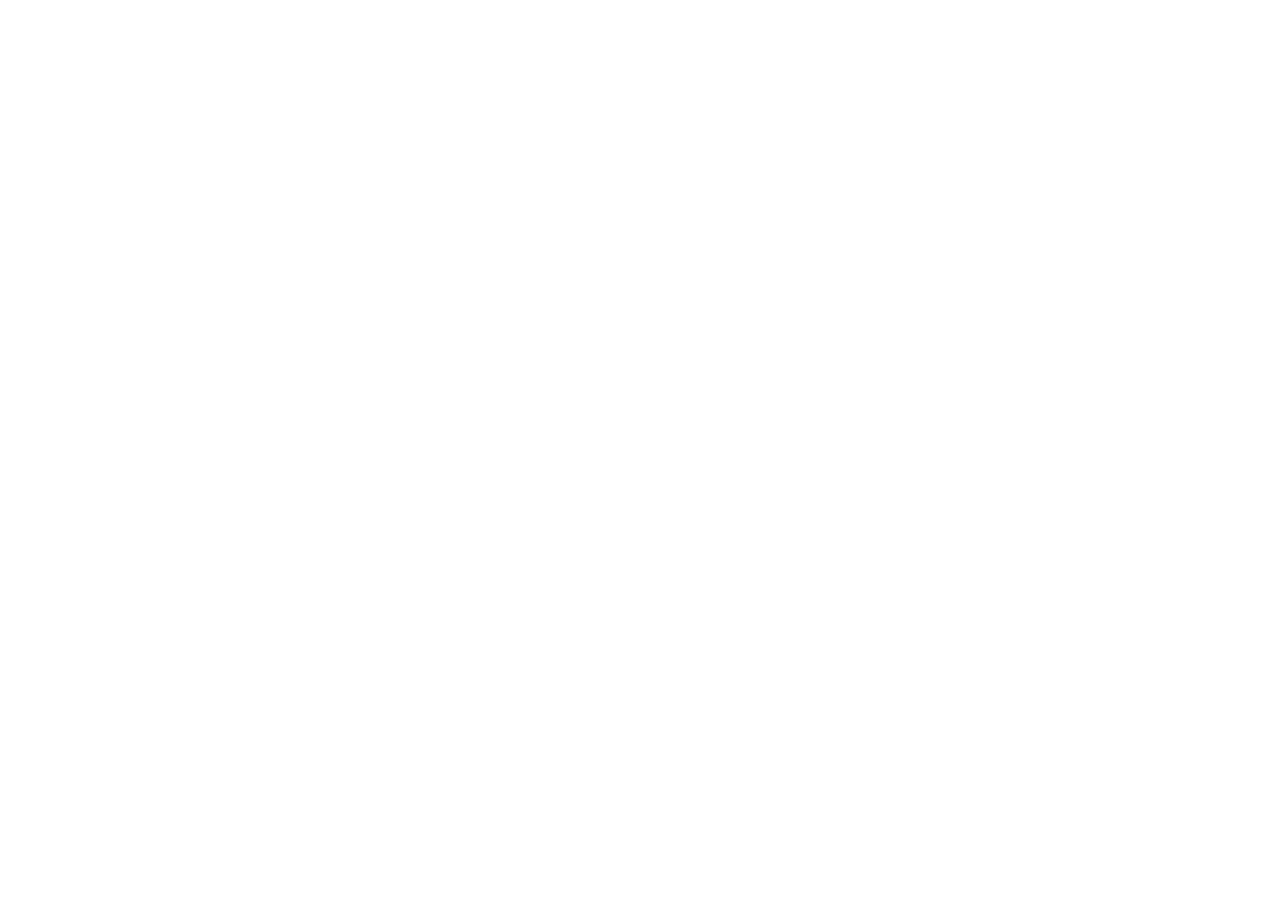
==== Bonus/index.html @ 5792634d "scaffolding bonus" ====
<!DOCTYPE html>
<html lang="en">
<head>
    <meta charset="UTF-8">
    <meta http-equiv="X-UA-Compatible" content="IE=edge">
    <meta name="viewport" content="width=device-width, initial-scale=1.0">
    <title>12 Bool</title>
    <link rel="stylesheet" href="css/12bool.css">
    <link rel="stylesheet" href="css/style.css">
</head>
<body>
    
    


</body>
</html>
---- Bonus/css/12bool.css ----
/* RESET */
*{
    margin: 0;
    padding: 0;
    box-sizing: border-box;
}

.container{
    max-width: 1170px;
    margin: 0 auto;
}

.container-fluid{
    width: 100%;
}

.row{
    display: flex;
    flex-direction: row;
    flex-wrap: wrap;
}

[class*="col-"] {
    flex-grow: 0;
    flex-shrink: 0;
    flex-basis: auto;
}

/* GENERICAL COL */
.col{
    flex-grow: 1;
    flex-shrink: 0;
    flex-basis: auto;
}

/* COL XS */
.col-xs-1{
    flex-basis: calc((100% / 12) * 1);
    max-width: calc((100% / 12) * 1);
}

.col-xs-2{
    flex-basis: calc((100% / 12) * 2);
    max-width: calc((100% / 12) * 2);
}

.col-xs-3{
    flex-basis: calc((100% / 12) * 3);
    max-width: calc((100% / 12) * 3);
}

.col-xs-4{
    flex-basis: calc((100% / 12) * 4);
    max-width: calc((100% / 12) * 4);
}

.col-xs-5{
    flex-basis: calc((100% / 12) * 5);
    max-width: calc((100% / 12) * 5);
}

.col-xs-6{
    flex-basis: calc((100% / 12) * 6);
    max-width: calc((100% / 12) * 6);
}

.col-xs-7{
    flex-basis: calc((100% / 12) * 7);
    max-width: calc((100% / 12) * 7);
}

.col-xs-8{
    flex-basis: calc((100% / 12) * 8);
    max-width: calc((100% / 12) * 8);
}

.col-xs-9{
    flex-basis: calc((100% / 12) * 9);
    max-width: calc((100% / 12) * 9);
}

.col-xs-10{
    flex-basis: calc((100% / 12) * 10);
    max-width: calc((100% / 12) * 10);
}

.col-xs-11{
    flex-basis: calc((100% / 12) * 11);
    max-width: calc((100% / 12) * 11);
}

.col-xs-12{
    flex-basis: calc((100% / 12) * 12);
    max-width: calc((100% / 12) * 12);
}

/* OFFSET  XS*/
.col-xs-offset-1{
    margin-left: calc((100% / 12) * 1);
}

.col-xs-offset-2{
    margin-left: calc((100% / 12) * 2);
}

.col-xs-offset-3{
    margin-left: calc((100% / 12) * 3);
}

.col-xs-offset-4{
    margin-left: calc((100% / 12) * 4);
}

.col-xs-offset-5{
    margin-left: calc((100% / 12) * 5);
}

.col-xs-offset-6{
    margin-left: calc((100% / 12) * 6);
}

.col-xs-offset-7{
    margin-left: calc((100% / 12) * 7);
}

.col-xs-offset-8{
    margin-left: calc((100% / 12) * 8);
}

.col-xs-offset-9{
    margin-left: calc((100% / 12) * 9);
}

.col-xs-offset-10{
    margin-left: calc((100% / 12) * 10);
}

.col-xs-offset-11{
    margin-left: calc((100% / 12) * 11);
}

/* COL SM */
@media all and (min-width:576px) {

    .col-sm-1{
        flex-basis: calc((100% / 12) * 1);
        max-width: calc((100% / 12) * 1);
    }

    .col-sm-2{
        flex-basis: calc((100% / 12) * 2);
        max-width: calc((100% / 12) * 2);
    }

    .col-sm-3{
        flex-basis: calc((100% / 12) * 3);
        max-width: calc((100% / 12) * 3);
    }

    .col-sm-4{
        flex-basis: calc((100% / 12) * 4);
        max-width: calc((100% / 12) * 4);
    }

    .col-sm-5{
        flex-basis: calc((100% / 12) * 5);
        max-width: calc((100% / 12) * 5);
    }

    .col-sm-6{
        flex-basis: calc((100% / 12) * 6);
        max-width: calc((100% / 12) * 6);
    }

    .col-sm-7{
        flex-basis: calc((100% / 12) * 7);
        max-width: calc((100% / 12) * 7);
    }

    .col-sm-8{
        flex-basis: calc((100% / 12) * 8);
        max-width: calc((100% / 12) * 8);
    }

    .col-sm-9{
        flex-basis: calc((100% / 12) * 9);
        max-width: calc((100% / 12) * 9);
    }

    .col-sm-10{
        flex-basis: calc((100% / 12) * 10);
        max-width: calc((100% / 12) * 10);
    }

    .col-sm-11{
        flex-basis: calc((100% / 12) * 11);
        max-width: calc((100% / 12) * 11);
    }

    .col-sm-12{
        flex-basis: calc((100% / 12) * 12);
        max-width: calc((100% / 12) * 12);
    }

    /* OFFSET  SM*/
    .col-sm-offset-0{
        margin-left: 0;
    }

    .col-sm-offset-1{
        margin-left: calc((100% / 12) * 1);
    }

    .col-sm-offset-2{
        margin-left: calc((100% / 12) * 2);
    }

    .col-sm-offset-3{
        margin-left: calc((100% / 12) * 3);
    }

    .col-sm-offset-4{
        margin-left: calc((100% / 12) * 4);
    }

    .col-sm-offset-5{
        margin-left: calc((100% / 12) * 5);
    }

    .col-sm-offset-6{
        margin-left: calc((100% / 12) * 6);
    }

    .col-sm-offset-7{
        margin-left: calc((100% / 12) * 7);
    }

    .col-sm-offset-8{
        margin-left: calc((100% / 12) * 8);
    }

    .col-sm-offset-9{
        margin-left: calc((100% / 12) * 9);
    }

    .col-sm-offset-10{
        margin-left: calc((100% / 12) * 10);
    }

    .col-sm-offset-11{
        margin-left: calc((100% / 12) * 11);
    }
}

/* COL MD */
@media all and (min-width:768px) {
    .col-md-1{
        flex-basis: calc((100% / 12) * 1);
        max-width: calc((100% / 12) * 1);
    }

    .col-md-2{
        flex-basis: calc((100% / 12) * 2);
        max-width: calc((100% / 12) * 2);
    }

    .col-md-3{
        flex-basis: calc((100% / 12) * 3);
        max-width: calc((100% / 12) * 3);
    }

    .col-md-4{
        flex-basis: calc((100% / 12) * 4);
        max-width: calc((100% / 12) * 4);
    }

    .col-md-5{
        flex-basis: calc((100% / 12) * 5);
        max-width: calc((100% / 12) * 5);
    }

    .col-md-6{
        flex-basis: calc((100% / 12) * 6);
        max-width: calc((100% / 12) * 6);
    }

    .col-md-7{
        flex-basis: calc((100% / 12) * 7);
        max-width: calc((100% / 12) * 7);
    }

    .col-md-8{
        flex-basis: calc((100% / 12) * 8);
        max-width: calc((100% / 12) * 8);
    }

    .col-md-9{
        flex-basis: calc((100% / 12) * 9);
        max-width: calc((100% / 12) * 9);
    }

    .col-md-10{
        flex-basis: calc((100% / 12) * 10);
        max-width: calc((100% / 12) * 10);
    }

    .col-md-11{
        flex-basis: calc((100% / 12) * 11);
        max-width: calc((100% / 12) * 11);
    }

    .col-md-12{
        flex-basis: calc((100% / 12) * 12);
        max-width: calc((100% / 12) * 12);
    }

    /* OFFSET MD */ 
    .col-md-offset-0{
        margin-left: 0;
    }

    .col-md-offset-1{
        margin-left: calc((100% / 12) * 1);
    }

    .col-md-offset-2{
        margin-left: calc((100% / 12) * 2);
    }

    .col-md-offset-3{
        margin-left: calc((100% / 12) * 3);
    }

    .col-md-offset-4{
        margin-left: calc((100% / 12) * 4);
    }

    .col-md-offset-5{
        margin-left: calc((100% / 12) * 5);
    }

    .col-md-offset-6{
        margin-left: calc((100% / 12) * 6);
    }

    .col-md-offset-7{
        margin-left: calc((100% / 12) * 7);
    }

    .col-md-offset-8{
        margin-left: calc((100% / 12) * 8);
    }

    .col-md-offset-9{
        margin-left: calc((100% / 12) * 9);
    }

    .col-md-offset-10{
        margin-left: calc((100% / 12) * 10);
    }

    .col-md-offset-11{
        margin-left: calc((100% / 12) * 11);
    }
}

/* COL LG */
@media all and (min-width:992px) {
    .col-lg-1{
        flex-basis: calc((100% / 12) * 1);
        max-width: calc((100% / 12) * 1);
    }

    .col-lg-2{
        flex-basis: calc((100% / 12) * 2);
        max-width: calc((100% / 12) * 2);
    }

    .col-lg-3{
        flex-basis: calc((100% / 12) * 3);
        max-width: calc((100% / 12) * 3);
    }

    .col-lg-4{
        flex-basis: calc((100% / 12) * 4);
        max-width: calc((100% / 12) * 4);
    }

    .col-lg-5{
        flex-basis: calc((100% / 12) * 5);
        max-width: calc((100% / 12) * 5);
    }

    .col-lg-6{
        flex-basis: calc((100% / 12) * 6);
        max-width: calc((100% / 12) * 6);
    }

    .col-lg-7{
        flex-basis: calc((100% / 12) * 7);
        max-width: calc((100% / 12) * 7);
    }

    .col-lg-8{
        flex-basis: calc((100% / 12) * 8);
        max-width: calc((100% / 12) * 8);
    }

    .col-lg-9{
        flex-basis: calc((100% / 12) * 9);
        max-width: calc((100% / 12) * 9);
    }

    .col-lg-10{
        flex-basis: calc((100% / 12) * 10);
        max-width: calc((100% / 12) * 10);
    }

    .col-lg-11{
        flex-basis: calc((100% / 12) * 11);
        max-width: calc((100% / 12) * 11);
    }

    .col-lg-12{
        flex-basis: calc((100% / 12) * 12);
        max-width: calc((100% / 12) * 12);
    }

    /* OFFSET LG */
    .col-lg-offset-0{
        margin-left: 0;
    }

    .col-lg-offset-1{
        margin-left: calc((100% / 12) * 1);
    }

    .col-lg-offset-2{
        margin-left: calc((100% / 12) * 2);
    }

    .col-lg-offset-3{
        margin-left: calc((100% / 12) * 3);
    }

    .col-lg-offset-4{
        margin-left: calc((100% / 12) * 4);
    }

    .col-lg-offset-5{
        margin-left: calc((100% / 12) * 5);
    }

    .col-lg-offset-6{
        margin-left: calc((100% / 12) * 6);
    }

    .col-lg-offset-7{
        margin-left: calc((100% / 12) * 7);
    }

    .col-lg-offset-8{
        margin-left: calc((100% / 12) * 8);
    }

    .col-lg-offset-9{
        margin-left: calc((100% / 12) * 9);
    }

    .col-lg-offset-10{
        margin-left: calc((100% / 12) * 10);
    }

    .col-lg-offset-11{
        margin-left: calc((100% / 12) * 11);
    }
}
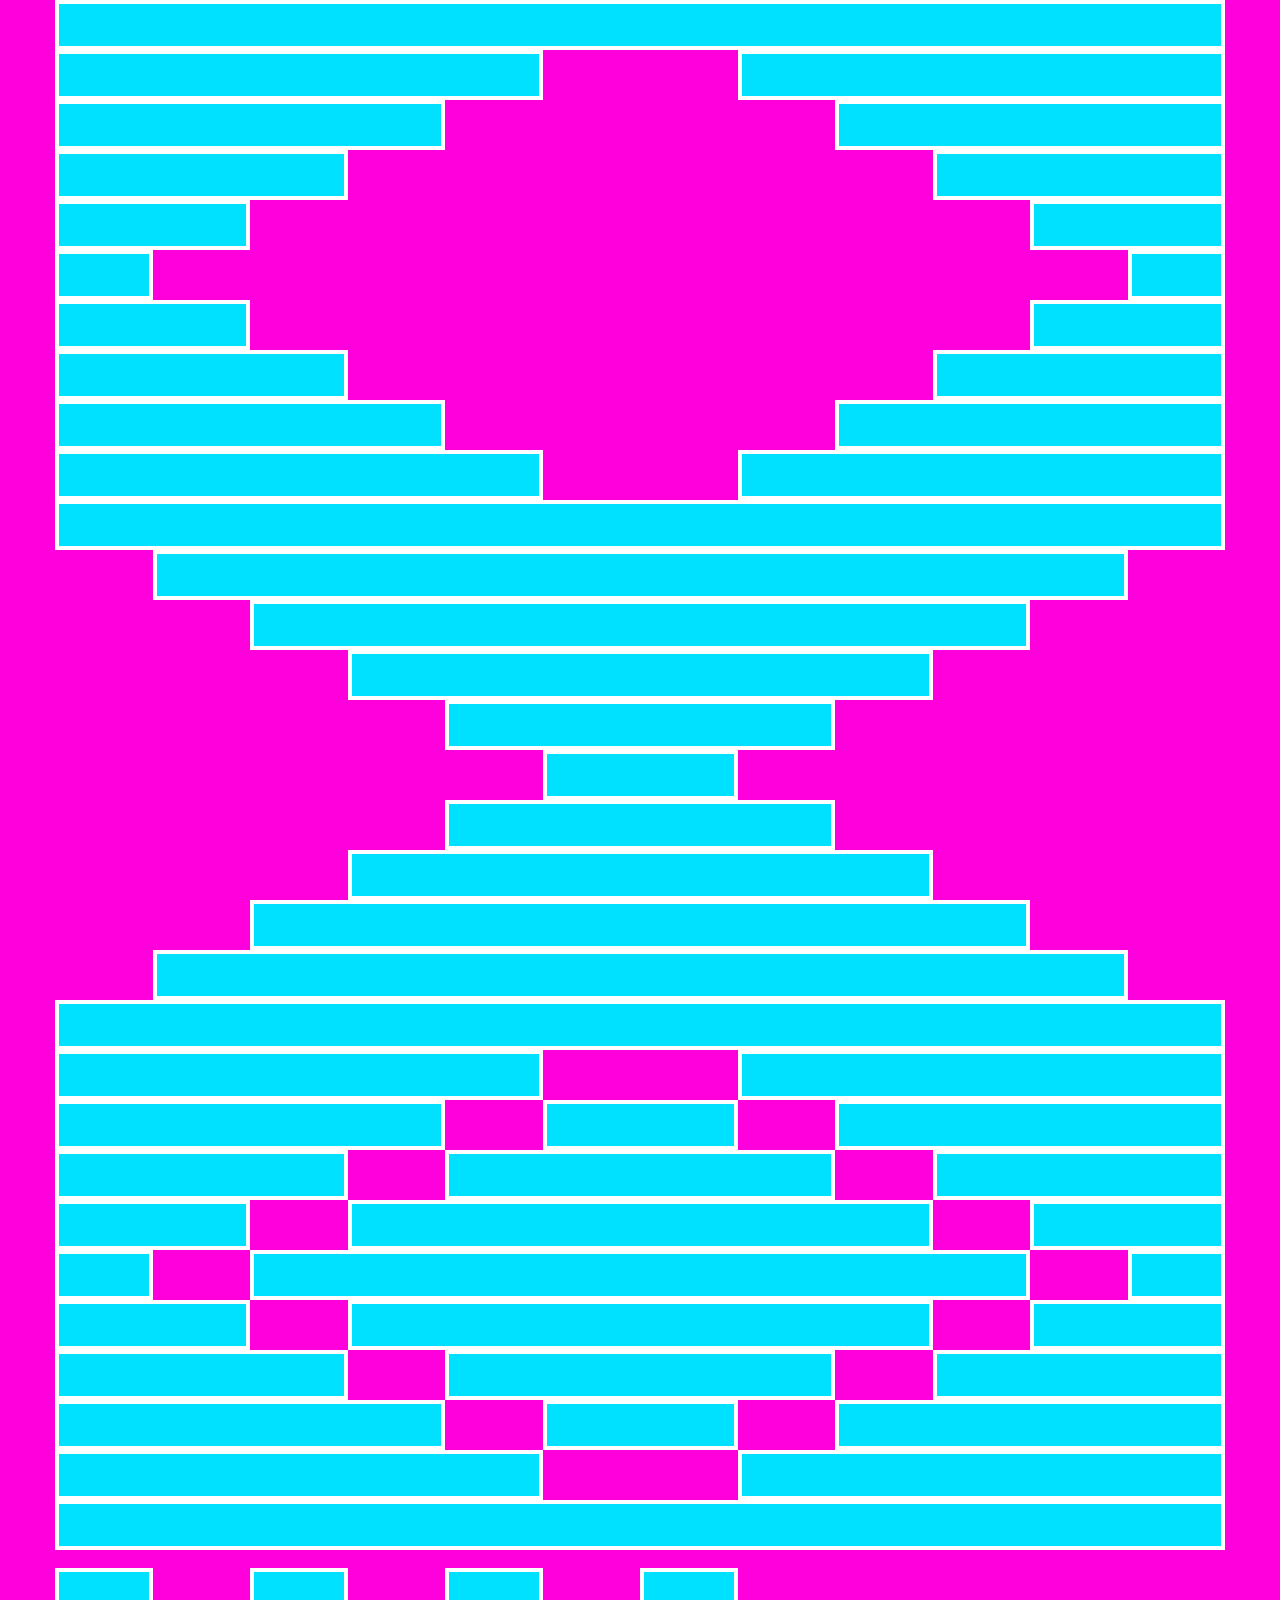
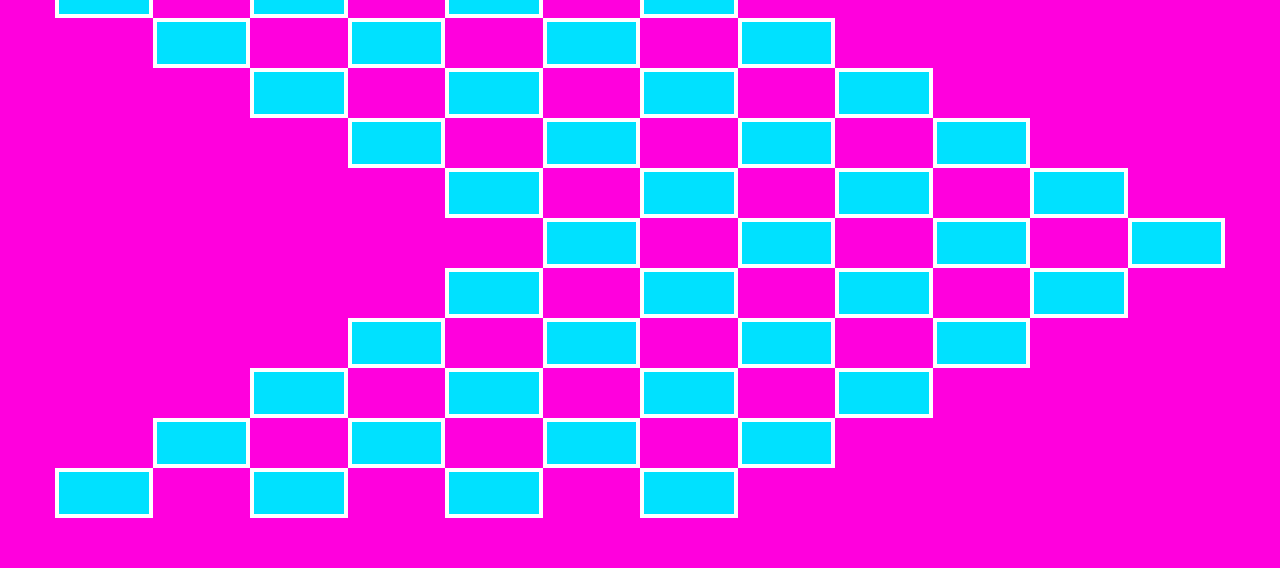
==== commit acae22bf: "aggiunta qualche cosa un pò a caso...." ====
--- a/Bonus/index.html
+++ b/Bonus/index.html
@@ -9,9 +9,396 @@
     <link rel="stylesheet" href="css/style.css">
 </head>
 <body>
-    
-    
+    <!-- CONTAINER -->
+    <div class="container">
+        <div class="row">
+            <div class="col-xs-12">
+                <div class="box"></div>
+            </div>
+        </div>
+        <div class="row">
+            <div class="col-xs-5">
+                <div class="box"></div>
+            </div>
+            <div class="col-xs-5 col-xs-offset-2">
+                <div class="box"></div>
+            </div>
+        </div>
+        <div class="row">
+            <div class="col-xs-4">
+                <div class="box"></div>
+            </div>
+            <div class="col-xs-4 col-xs-offset-4">
+                <div class="box"></div>
+            </div>
+        </div>
+        <div class="row">
+            <div class="col-xs-3">
+                <div class="box"></div>
+            </div>
+            <div class="col-xs-3 col-xs-offset-6">
+                <div class="box"></div>
+            </div>
+        </div>
+        <div class="row">
+            <div class="col-xs-2">
+                <div class="box"></div>
+            </div>
+            <div class="col-xs-2 col-xs-offset-8">
+                <div class="box"></div>
+            </div>
+        </div>
+        <div class="row">
+            <div class="col-xs-1">
+                <div class="box"></div>
+            </div>
+            <div class="col-xs-1 col-xs-offset-10">
+                <div class="box"></div>
+            </div>
+        </div>
+        <div class="row">
+            <div class="col-xs-2">
+                <div class="box"></div>
+            </div>
+            <div class="col-xs-2 col-xs-offset-8">
+                <div class="box"></div>
+            </div>
+        </div>
+        <div class="row">
+            <div class="col-xs-3">
+                <div class="box"></div>
+            </div>
+            <div class="col-xs-3 col-xs-offset-6">
+                <div class="box"></div>
+            </div>
+        </div>
+        <div class="row">
+            <div class="col-xs-4">
+                <div class="box"></div>
+            </div>
+            <div class="col-xs-4 col-xs-offset-4">
+                <div class="box"></div>
+            </div>
+        </div>
+        <div class="row">
+            <div class="col-xs-5">
+                <div class="box"></div>
+            </div>
+            <div class="col-xs-5 col-xs-offset-2">
+                <div class="box"></div>
+            </div>
+        </div>
+        <div class="row">
+            <div class="col-xs-12">
+                <div class="box"></div>
+            </div>
+        </div>
+        <div class="row">
+            <div class="col-xs-10 col-xs-offset-1">
+                <div class="box"></div>
+            </div>
+        </div>
+        <div class="row">
+            <div class="col-xs-8 col-xs-offset-2">
+                <div class="box"></div>
+            </div>
+        </div>
+        <div class="row">
+            <div class="col-xs-6 col-xs-offset-3">
+                <div class="box"></div>
+            </div>
+        </div>
+        <div class="row">
+            <div class="col-xs-4 col-xs-offset-4">
+                <div class="box"></div>
+            </div>
+        </div>
+        <div class="row">
+            <div class="col-xs-2 col-xs-offset-5">
+                <div class="box"></div>
+            </div>
+        </div>
+        <div class="row">
+            <div class="col-xs-4 col-xs-offset-4">
+                <div class="box"></div>
+            </div>
+        </div>
+        <div class="row">
+            <div class="col-xs-6 col-xs-offset-3">
+                <div class="box"></div>
+            </div>
+        </div>
+        <div class="row">
+            <div class="col-xs-8 col-xs-offset-2">
+                <div class="box"></div>
+            </div>
+        </div>
+        <div class="row">
+            <div class="col-xs-10 col-xs-offset-1">
+                <div class="box"></div>
+            </div>
+        </div>
+        <div class="row">
+            <div class="col-xs-12">
+                <div class="box"></div>
+            </div>
+        </div>
+        <div class="row">
+            <div class="col-xs-5">
+                <div class="box"></div>
+            </div>
+            <div class="col-xs-5 col-xs-offset-2">
+                <div class="box"></div>
+            </div>
+        </div>
+        <div class="row">
+            <div class="col-xs-4">
+                <div class="box"></div>
+            </div>
+            <div class="col-xs-2 col-xs-offset-1">
+                <div class="box"></div>
+            </div>
+            <div class="col-xs-4 col-xs-offset-1">
+                <div class="box"></div>
+            </div>
+        </div>
+        <div class="row">
+            <div class="col-xs-3">
+                <div class="box"></div>
+            </div>
+            <div class="col-xs-4 col-xs-offset-1">
+                <div class="box"></div>
+            </div>
+            <div class="col-xs-3 col-xs-offset-1">
+                <div class="box"></div>
+            </div>
+        </div>
+        <div class="row">
+            <div class="col-xs-2">
+                <div class="box"></div>
+            </div>
+            <div class="col-xs-6 col-xs-offset-1">
+                <div class="box"></div>
+            </div>
+            <div class="col-xs-2 col-xs-offset-1">
+                <div class="box"></div>
+            </div>
+        </div>
+        <div class="row">
+            <div class="col-xs-1">
+                <div class="box"></div>
+            </div>
+            <div class="col-xs-8 col-xs-offset-1">
+                <div class="box"></div>
+            </div>
+            <div class="col-xs-1 col-xs-offset-1">
+                <div class="box"></div>
+            </div>
+        </div>
+        <div class="row">
+            <div class="col-xs-2">
+                <div class="box"></div>
+            </div>
+            <div class="col-xs-6 col-xs-offset-1">
+                <div class="box"></div>
+            </div>
+            <div class="col-xs-2 col-xs-offset-1">
+                <div class="box"></div>
+            </div>
+        </div>
+        <div class="row">
+            <div class="col-xs-3">
+                <div class="box"></div>
+            </div>
+            <div class="col-xs-4 col-xs-offset-1">
+                <div class="box"></div>
+            </div>
+            <div class="col-xs-3 col-xs-offset-1">
+                <div class="box"></div>
+            </div>
+        </div>
+        <div class="row">
+            <div class="col-xs-4">
+                <div class="box"></div>
+            </div>
+            <div class="col-xs-2 col-xs-offset-1">
+                <div class="box"></div>
+            </div>
+            <div class="col-xs-4 col-xs-offset-1">
+                <div class="box"></div>
+            </div>
+        </div>
+        <div class="row">
+            <div class="col-xs-5">
+                <div class="box"></div>
+            </div>
+            <div class="col-xs-5 col-xs-offset-2">
+                <div class="box"></div>
+            </div>
+        </div>
+        <div class="row">
+            <div class="col-xs-12">
+                <div class="box"></div>
+            </div>
+        </div>
 
+        <br>
 
+        <div class="row">
+            <div class="col-xs-1">
+                <div class="box"></div>
+            </div>
+            <div class="col-xs-1 col-xs-offset-1">
+                <div class="box"></div>
+            </div>
+            <div class="col-xs-1 col-xs-offset-1">
+                <div class="box"></div>
+            </div>
+            <div class="col-xs-1 col-xs-offset-1">
+                <div class="box"></div>
+            </div>
+        </div>
+        <div class="row">
+            <div class="col-xs-1 col-xs-offset-1">
+                <div class="box"></div>
+            </div>
+            <div class="col-xs-1 col-xs-offset-1">
+                <div class="box"></div>
+            </div>
+            <div class="col-xs-1 col-xs-offset-1">
+                <div class="box"></div>
+            </div>
+            <div class="col-xs-1 col-xs-offset-1">
+                <div class="box"></div>
+            </div>
+        </div>
+        <div class="row">
+            <div class="col-xs-1 col-xs-offset-2">
+                <div class="box"></div>
+            </div>
+            <div class="col-xs-1 col-xs-offset-1">
+                <div class="box"></div>
+            </div>
+            <div class="col-xs-1 col-xs-offset-1">
+                <div class="box"></div>
+            </div>
+            <div class="col-xs-1 col-xs-offset-1">
+                <div class="box"></div>
+            </div>
+        </div>
+        <div class="row">
+            <div class="col-xs-1 col-xs-offset-3">
+                <div class="box"></div>
+            </div>
+            <div class="col-xs-1 col-xs-offset-1">
+                <div class="box"></div>
+            </div>
+            <div class="col-xs-1 col-xs-offset-1">
+                <div class="box"></div>
+            </div>
+            <div class="col-xs-1 col-xs-offset-1">
+                <div class="box"></div>
+            </div>
+        </div>
+        <div class="row">
+            <div class="col-xs-1 col-xs-offset-4">
+                <div class="box"></div>
+            </div>
+            <div class="col-xs-1 col-xs-offset-1">
+                <div class="box"></div>
+            </div>
+            <div class="col-xs-1 col-xs-offset-1">
+                <div class="box"></div>
+            </div>
+            <div class="col-xs-1 col-xs-offset-1">
+                <div class="box"></div>
+            </div>
+        </div>
+        <div class="row">
+            <div class="col-xs-1 col-xs-offset-5">
+                <div class="box"></div>
+            </div>
+            <div class="col-xs-1 col-xs-offset-1">
+                <div class="box"></div>
+            </div>
+            <div class="col-xs-1 col-xs-offset-1">
+                <div class="box"></div>
+            </div>
+            <div class="col-xs-1 col-xs-offset-1">
+                <div class="box"></div>
+            </div>
+        </div>
+        <div class="row">
+            <div class="col-xs-1 col-xs-offset-4">
+                <div class="box"></div>
+            </div>
+            <div class="col-xs-1 col-xs-offset-1">
+                <div class="box"></div>
+            </div>
+            <div class="col-xs-1 col-xs-offset-1">
+                <div class="box"></div>
+            </div>
+            <div class="col-xs-1 col-xs-offset-1">
+                <div class="box"></div>
+            </div>
+        </div>
+        <div class="row">
+            <div class="col-xs-1 col-xs-offset-3">
+                <div class="box"></div>
+            </div>
+            <div class="col-xs-1 col-xs-offset-1">
+                <div class="box"></div>
+            </div>
+            <div class="col-xs-1 col-xs-offset-1">
+                <div class="box"></div>
+            </div>
+            <div class="col-xs-1 col-xs-offset-1">
+                <div class="box"></div>
+            </div>
+        </div>
+        <div class="row">
+            <div class="col-xs-1 col-xs-offset-2">
+                <div class="box"></div>
+            </div>
+            <div class="col-xs-1 col-xs-offset-1">
+                <div class="box"></div>
+            </div>
+            <div class="col-xs-1 col-xs-offset-1">
+                <div class="box"></div>
+            </div>
+            <div class="col-xs-1 col-xs-offset-1">
+                <div class="box"></div>
+            </div>
+        </div>
+        <div class="row">
+            <div class="col-xs-1 col-xs-offset-1">
+                <div class="box"></div>
+            </div>
+            <div class="col-xs-1 col-xs-offset-1">
+                <div class="box"></div>
+            </div>
+            <div class="col-xs-1 col-xs-offset-1">
+                <div class="box"></div>
+            </div>
+            <div class="col-xs-1 col-xs-offset-1">
+                <div class="box"></div>
+            </div>
+        </div>
+        <div class="row">
+            <div class="col-xs-1">
+                <div class="box"></div>
+            </div>
+            <div class="col-xs-1 col-xs-offset-1">
+                <div class="box"></div>
+            </div>
+            <div class="col-xs-1 col-xs-offset-1">
+                <div class="box"></div>
+            </div>
+            <div class="col-xs-1 col-xs-offset-1">
+                <div class="box"></div>
+            </div>
+        </div>
+    </div>
+    <!-- /CONTAINER --> 
 </body>
 </html>--- a/Bonus/css/style.css
+++ b/Bonus/css/style.css
@@ -0,0 +1,11 @@
+body{
+    background-color: rgb(255, 0, 221);
+    margin-bottom: 50px;
+}
+
+.box{
+    width: 100%;
+    height: 50px;
+    background-color: #00e1ff;
+    border: 4px solid #ffffff;
+}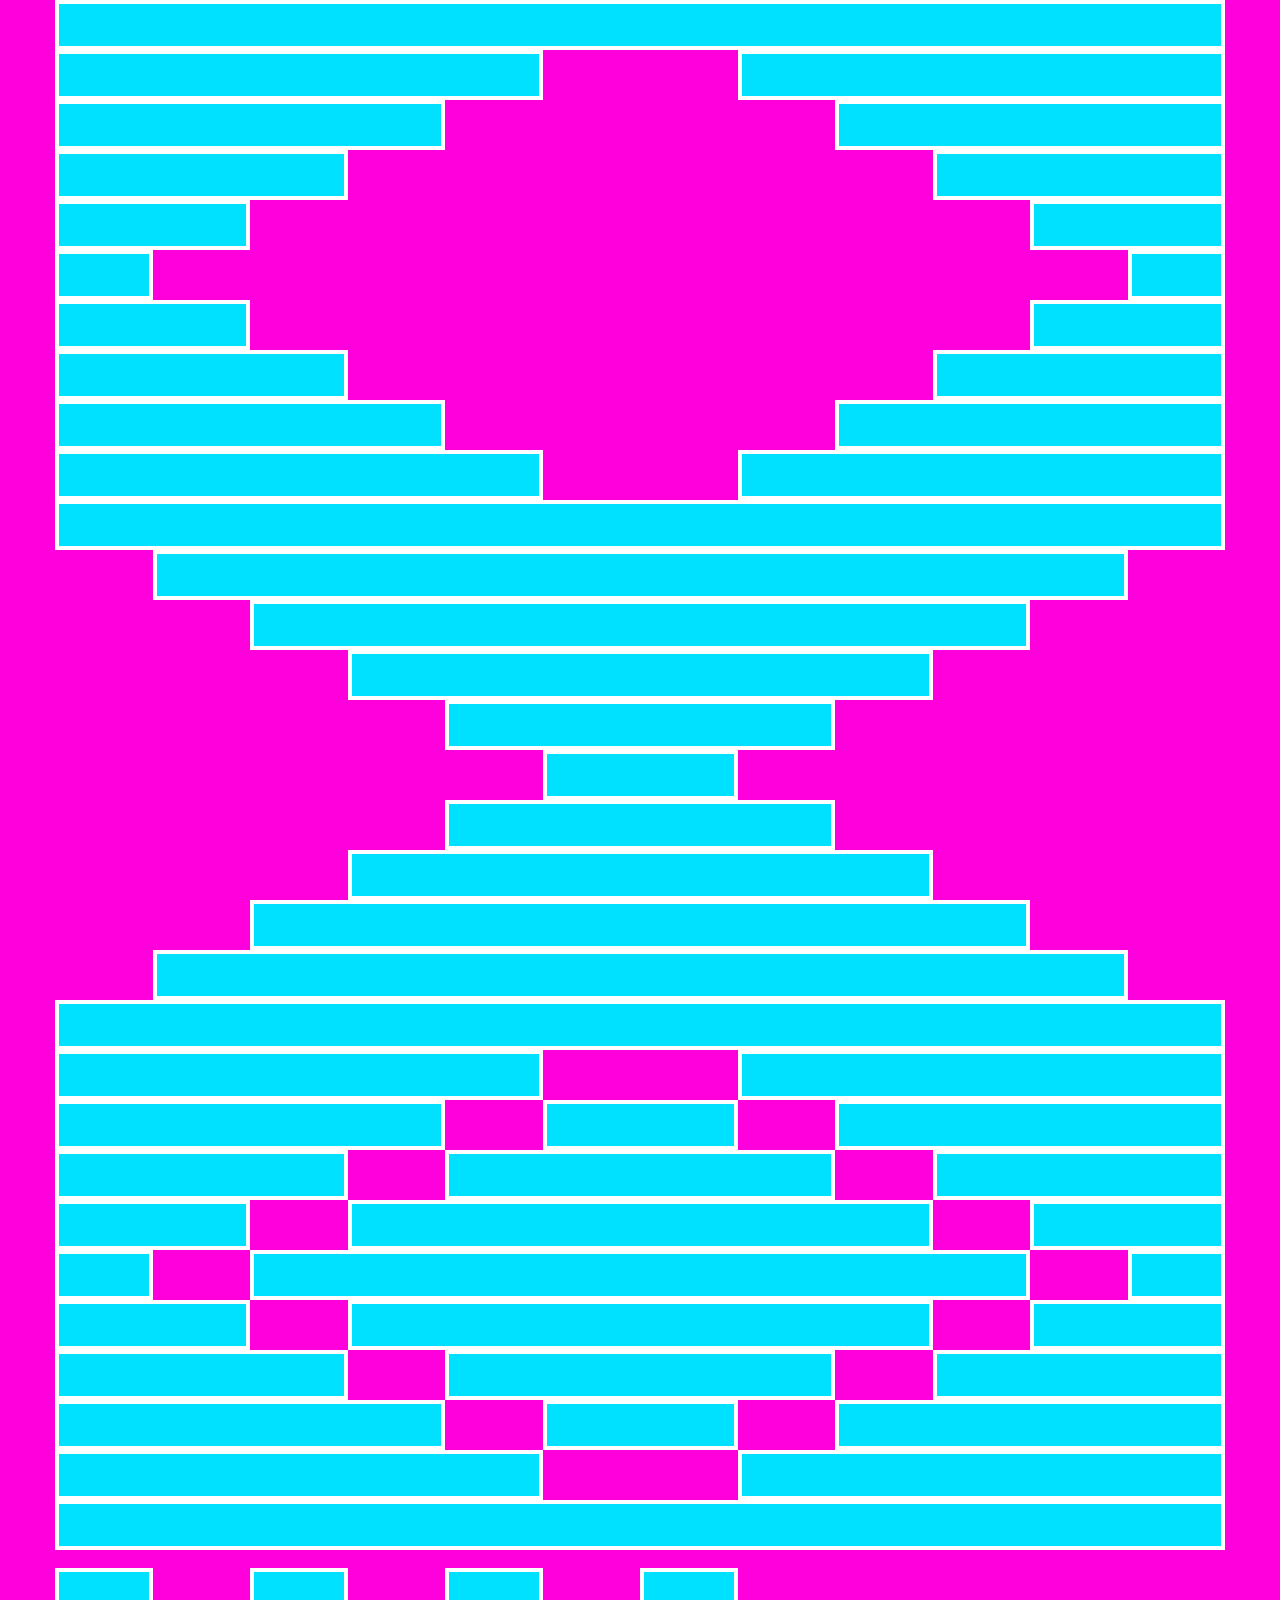
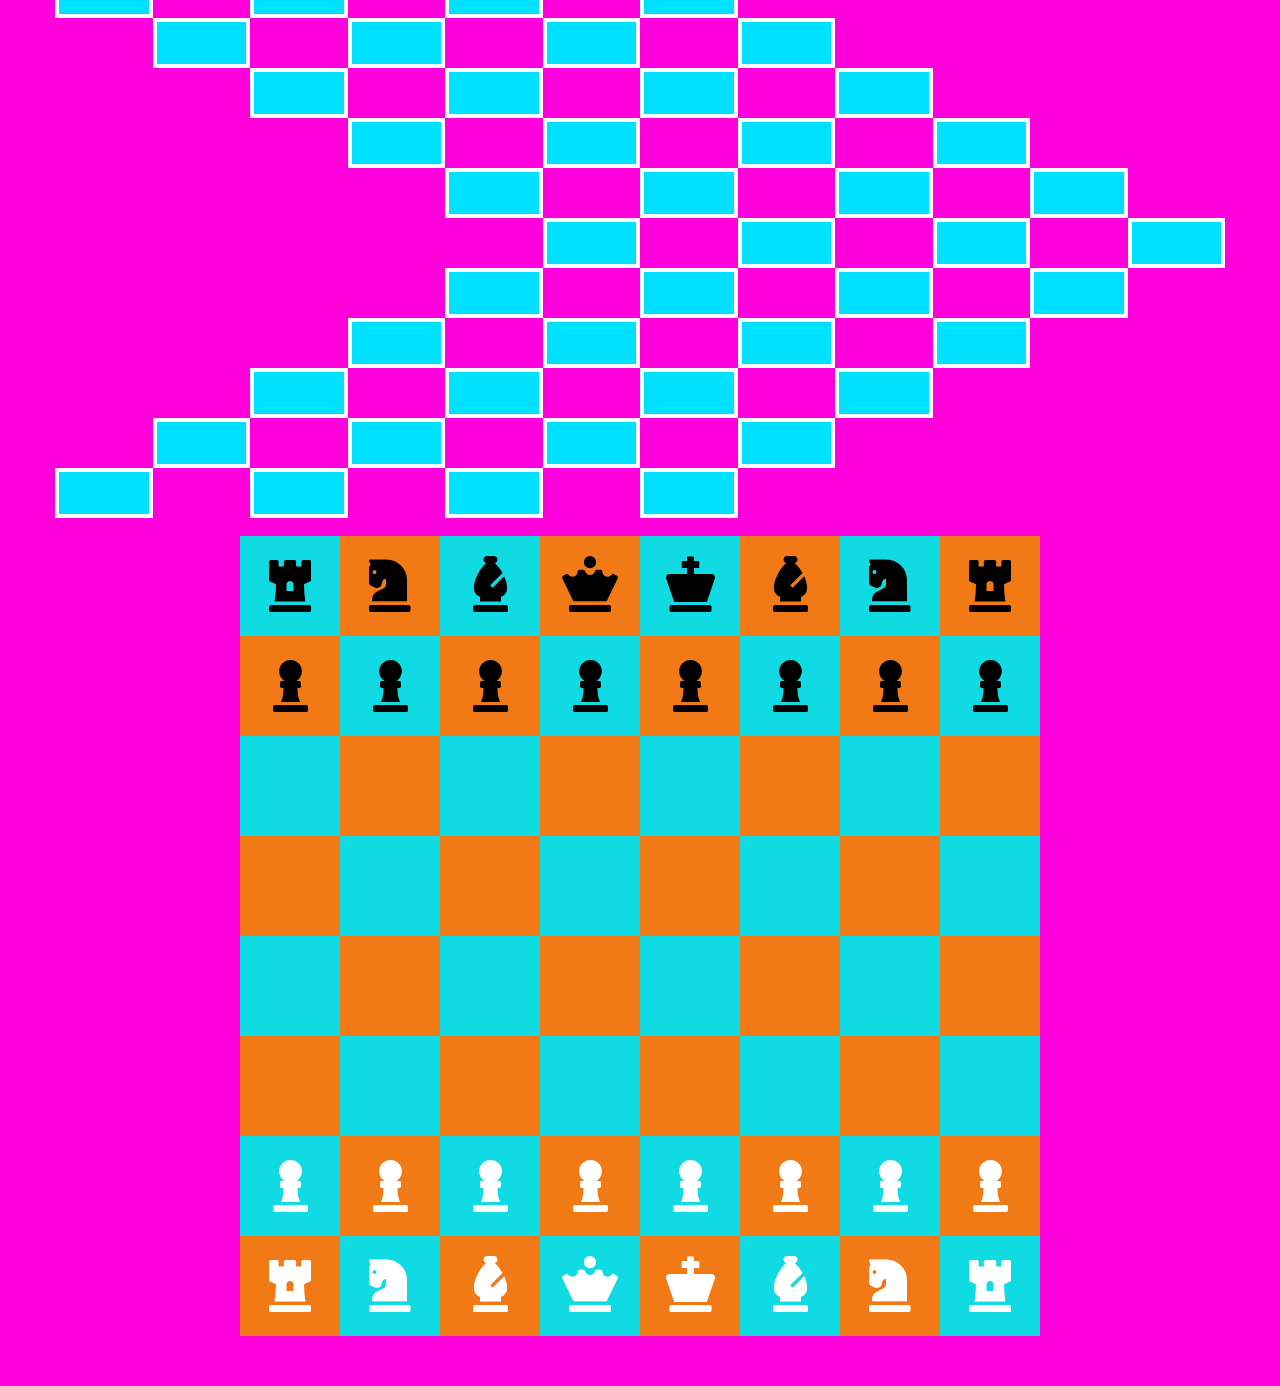
==== commit c5d82dd4: "aggiunti scacchi" ====
--- a/Bonus/index.html
+++ b/Bonus/index.html
@@ -4,6 +4,7 @@
     <meta charset="UTF-8">
     <meta http-equiv="X-UA-Compatible" content="IE=edge">
     <meta name="viewport" content="width=device-width, initial-scale=1.0">
+    <link rel="stylesheet" href="https://cdnjs.cloudflare.com/ajax/libs/font-awesome/5.15.4/css/all.min.css" integrity="sha512-1ycn6IcaQQ40/MKBW2W4Rhis/DbILU74C1vSrLJxCq57o941Ym01SwNsOMqvEBFlcgUa6xLiPY/NS5R+E6ztJQ==" crossorigin="anonymous" referrerpolicy="no-referrer" />
     <title>12 Bool</title>
     <link rel="stylesheet" href="css/12bool.css">
     <link rel="stylesheet" href="css/style.css">
@@ -400,5 +401,293 @@
         </div>
     </div>
     <!-- /CONTAINER --> 
+
+    <br>
+
+    <!-- CONTAINER CHESS -->
+    <div class="chess-container">
+
+        <div class="row">
+            <div class="chess-col-1">
+                <div class="chess-box-b">
+                    <i class="fas fa-chess-rook"></i>
+                </div>
+            </div>
+            <div class="chess-col-1">
+                <div class="chess-box-w">
+                    <i class="fas fa-chess-knight"></i>
+                </div>
+            </div>
+            <div class="chess-col-1">
+                <div class="chess-box-b">
+                    <i class="fas fa-chess-bishop"></i>
+                </div>
+            </div>
+            <div class="chess-col-1">
+                <div class="chess-box-w">
+                    <i class="fas fa-chess-queen"></i>
+                </div>
+            </div>
+            <div class="chess-col-1">
+                <div class="chess-box-b">
+                    <i class="fas fa-chess-king"></i>
+                </div>
+            </div>
+            <div class="chess-col-1">
+                <div class="chess-box-w">
+                    <i class="fas fa-chess-bishop"></i>
+                </div>
+            </div>
+            <div class="chess-col-1">
+                <div class="chess-box-b">
+                    <i class="fas fa-chess-knight"></i>
+                </div>
+            </div>
+            <div class="chess-col-1">
+                <div class="chess-box-w">
+                    <i class="fas fa-chess-rook"></i>
+                </div>
+            </div>
+        </div>
+
+        <div class="row">
+            <div class="chess-col-1">
+                <div class="chess-box-w">
+                    <i class="fas fa-chess-pawn"></i>
+                </div>
+            </div>
+            <div class="chess-col-1">
+                <div class="chess-box-b">
+                    <i class="fas fa-chess-pawn"></i>
+                </div>
+            </div>
+            <div class="chess-col-1">
+                <div class="chess-box-w">
+                    <i class="fas fa-chess-pawn"></i>
+                </div>
+            </div>
+            <div class="chess-col-1">
+                <div class="chess-box-b">
+                    <i class="fas fa-chess-pawn"></i>
+                </div>
+            </div>
+            <div class="chess-col-1">
+                <div class="chess-box-w">
+                    <i class="fas fa-chess-pawn"></i>
+                </div>
+            </div>
+            <div class="chess-col-1">
+                <div class="chess-box-b">
+                    <i class="fas fa-chess-pawn"></i>
+                </div>
+            </div>
+            <div class="chess-col-1">
+                <div class="chess-box-w">
+                    <i class="fas fa-chess-pawn"></i>
+                </div>
+            </div>
+            <div class="chess-col-1">
+                <div class="chess-box-b">
+                    <i class="fas fa-chess-pawn"></i>
+                </div>
+            </div>
+        </div>
+
+        <div class="row">
+            <div class="chess-col-1">
+                <div class="chess-box-b"></div>
+            </div>
+            <div class="chess-col-1">
+                <div class="chess-box-w"></div>
+            </div>
+            <div class="chess-col-1">
+                <div class="chess-box-b"></div>
+            </div>
+            <div class="chess-col-1">
+                <div class="chess-box-w"></div>
+            </div>
+            <div class="chess-col-1">
+                <div class="chess-box-b"></div>
+            </div>
+            <div class="chess-col-1">
+                <div class="chess-box-w"></div>
+            </div>
+            <div class="chess-col-1">
+                <div class="chess-box-b"></div>
+            </div>
+            <div class="chess-col-1">
+                <div class="chess-box-w"></div>
+            </div>
+        </div>
+
+        <div class="row">
+            <div class="chess-col-1">
+                <div class="chess-box-w"></div>
+            </div>
+            <div class="chess-col-1">
+                <div class="chess-box-b"></div>
+            </div>
+            <div class="chess-col-1">
+                <div class="chess-box-w"></div>
+            </div>
+            <div class="chess-col-1">
+                <div class="chess-box-b"></div>
+            </div>
+            <div class="chess-col-1">
+                <div class="chess-box-w"></div>
+            </div>
+            <div class="chess-col-1">
+                <div class="chess-box-b"></div>
+            </div>
+            <div class="chess-col-1">
+                <div class="chess-box-w"></div>
+            </div>
+            <div class="chess-col-1">
+                <div class="chess-box-b"></div>
+            </div>
+        </div>
+
+        <div class="row">
+            <div class="chess-col-1">
+                <div class="chess-box-b"></div>
+            </div>
+            <div class="chess-col-1">
+                <div class="chess-box-w"></div>
+            </div>
+            <div class="chess-col-1">
+                <div class="chess-box-b"></div>
+            </div>
+            <div class="chess-col-1">
+                <div class="chess-box-w"></div>
+            </div>
+            <div class="chess-col-1">
+                <div class="chess-box-b"></div>
+            </div>
+            <div class="chess-col-1">
+                <div class="chess-box-w"></div>
+            </div>
+            <div class="chess-col-1">
+                <div class="chess-box-b"></div>
+            </div>
+            <div class="chess-col-1">
+                <div class="chess-box-w"></div>
+            </div>
+        </div>
+
+        <div class="row">
+            <div class="chess-col-1">
+                <div class="chess-box-w"></div>
+            </div>
+            <div class="chess-col-1">
+                <div class="chess-box-b"></div>
+            </div>
+            <div class="chess-col-1">
+                <div class="chess-box-w"></div>
+            </div>
+            <div class="chess-col-1">
+                <div class="chess-box-b"></div>
+            </div>
+            <div class="chess-col-1">
+                <div class="chess-box-w"></div>
+            </div>
+            <div class="chess-col-1">
+                <div class="chess-box-b"></div>
+            </div>
+            <div class="chess-col-1">
+                <div class="chess-box-w"></div>
+            </div>
+            <div class="chess-col-1">
+                <div class="chess-box-b"></div>
+            </div>
+        </div>
+
+        <div class="row">
+            <div class="chess-col-1">
+                <div class="chess-box-b">
+                    <i class="fas fa-chess-pawn white"></i>
+                </div>
+            </div>
+            <div class="chess-col-1">
+                <div class="chess-box-w">
+                    <i class="fas fa-chess-pawn white"></i>
+                </div>
+            </div>
+            <div class="chess-col-1">
+                <div class="chess-box-b">
+                    <i class="fas fa-chess-pawn white"></i>
+                </div>
+            </div>
+            <div class="chess-col-1">
+                <div class="chess-box-w">
+                    <i class="fas fa-chess-pawn white"></i>
+                </div>
+            </div>
+            <div class="chess-col-1">
+                <div class="chess-box-b">
+                    <i class="fas fa-chess-pawn white"></i>
+                </div>
+            </div>
+            <div class="chess-col-1">
+                <div class="chess-box-w">
+                    <i class="fas fa-chess-pawn white"></i>
+                </div>
+            </div>
+            <div class="chess-col-1">
+                <div class="chess-box-b">
+                    <i class="fas fa-chess-pawn white"></i>
+                </div>
+            </div>
+            <div class="chess-col-1">
+                <div class="chess-box-w">
+                    <i class="fas fa-chess-pawn white"></i>
+                </div>
+            </div>
+        </div>
+
+        <div class="row">
+            <div class="chess-col-1">
+                <div class="chess-box-w">
+                    <i class="fas fa-chess-rook white"></i>
+                </div>
+            </div>
+            <div class="chess-col-1">
+                <div class="chess-box-b">
+                    <i class="fas fa-chess-knight white"></i>
+                </div>
+            </div>
+            <div class="chess-col-1">
+                <div class="chess-box-w">
+                    <i class="fas fa-chess-bishop white"></i>
+                </div>
+            </div>
+            <div class="chess-col-1">
+                <div class="chess-box-b">
+                    <i class="fas fa-chess-queen white"></i>
+                </div>
+            </div>
+            <div class="chess-col-1">
+                <div class="chess-box-w">
+                    <i class="fas fa-chess-king white"></i>
+                </div>
+            </div>
+            <div class="chess-col-1">
+                <div class="chess-box-b">
+                    <i class="fas fa-chess-bishop white"></i>
+                </div>
+            </div>
+            <div class="chess-col-1">
+                <div class="chess-box-w">
+                    <i class="fas fa-chess-knight white"></i>
+                </div>
+            </div>
+            <div class="chess-col-1">
+                <div class="chess-box-b">
+                    <i class="fas fa-chess-rook white"></i>
+                </div>
+            </div>
+        </div>
+    </div>
+    <!-- /CONTAINER CHESS -->
+
 </body>
 </html>--- a/Bonus/css/style.css
+++ b/Bonus/css/style.css
@@ -8,4 +8,44 @@
     height: 50px;
     background-color: #00e1ff;
     border: 4px solid #ffffff;
+}
+
+.chess-container{
+    width: 800px;
+    height: 800px;
+    margin: 0 auto;
+    background-color: rgb(0, 0, 0);
+}
+
+.chess-col-1{
+    flex-basis: calc((100% / 8) * 1);
+    max-width: calc((100% / 8) * 1);
+}
+
+.chess-col-offset-1{
+    margin-left: calc((100% / 8) * 1);
+}
+
+.chess-box-b{
+    width: 100%;
+    height: 100px;
+    background-color: #11dbe2;
+    text-align: center;
+    vertical-align: middle;
+    line-height: 100px;
+    font-size: 3.5rem;
+}
+
+.chess-box-w{
+    width: 100%;
+    height: 100px;
+    background-color: rgb(241, 121, 22);
+    text-align: center;
+    vertical-align: middle;
+    line-height: 100px;
+    font-size: 3.5rem;
+}
+
+i.white{
+    color: #ffffff;
 }